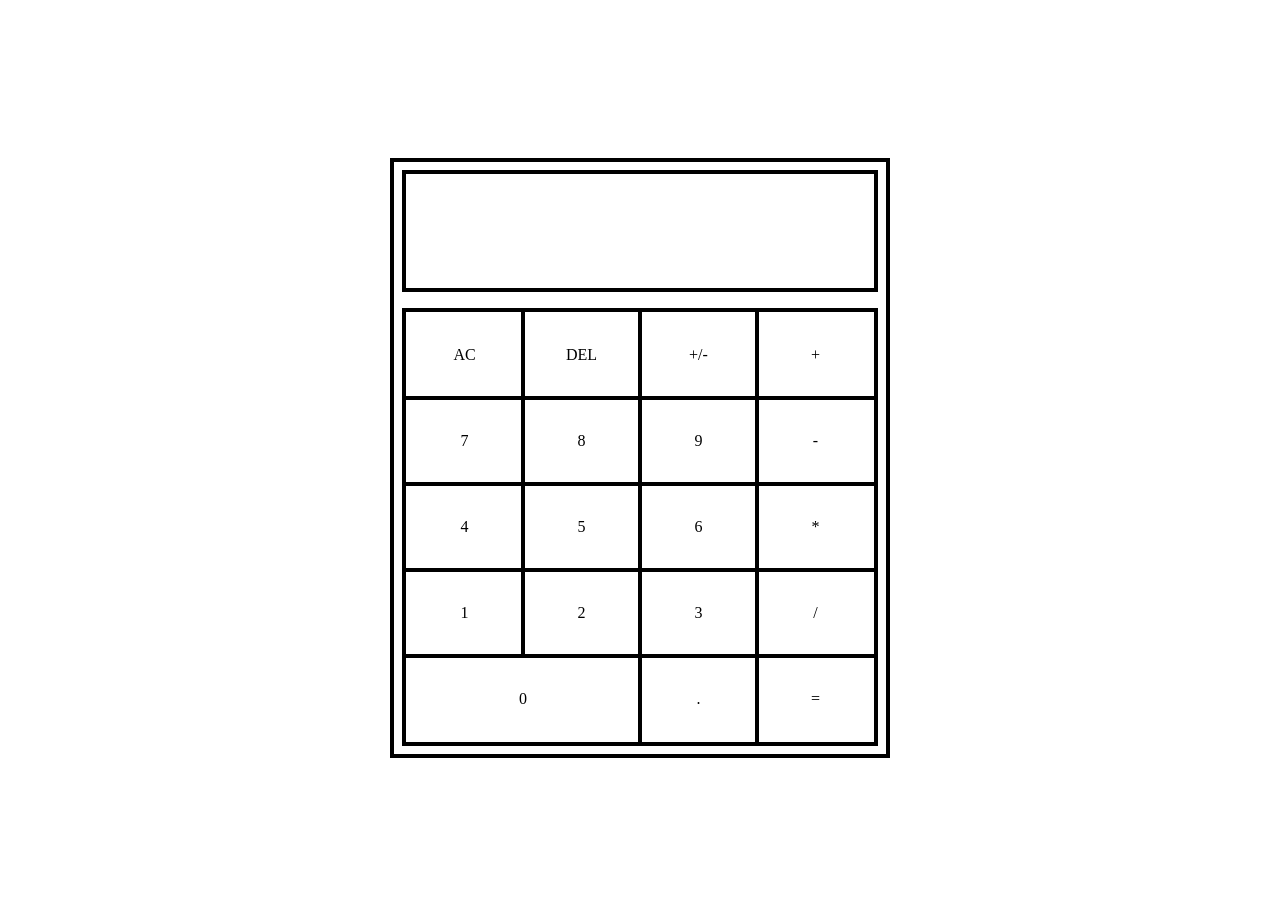
==== index.html @ f48900f7 "Sketch UI, skeleton javascript" ====
<!DOCTYPE html>
<html lang="en">
  <head>
    <meta charset="UTF-8" />
    <meta name="viewport" content="width=device-width, initial-scale=1.0" />
    <link rel="stylesheet" href="styles.css" />
    <title>Calculator</title>
  </head>
  <body>
    <div class="calculator">
      <div class="display"></div>
      <div class="buttons">
        <div class="row">
          <div class="btn delete-input" id="clear">AC</div>
          <div class="btn delete-input" id="del">DEL</div>
          <div class="btn input" id="neg">+/-</div>
          <div class="btn operator" id="+">+</div>
        </div>
        <div class="row">
          <div class="btn input" id="num-7">7</div>
          <div class="btn input" id="num-8">8</div>
          <div class="btn input" id="num-9">9</div>
          <div class="btn operator" id="-">-</div>
        </div>
        <div class="row">
          <div class="btn input" id="num-4">4</div>
          <div class="btn input" id="num-5">5</div>
          <div class="btn input" id="num-6">6</div>
          <div class="btn operator" id="*">*</div>
        </div>
        <div class="row">
          <div class="btn input" id="num-1">1</div>
          <div class="btn input" id="num-2">2</div>
          <div class="btn input" id="num-3">3</div>
          <div class="btn operator" id="/">/</div>
        </div>
        <div class="row">
          <div class="btn input" id="num-0">0</div>
          <div class="btn input" id=".">.</div>
          <div class="btn operator" id="=">=</div>
        </div>
      </div>
    </div>
    <script src="scripts.js"></script>
  </body>
</html>
---- styles.css ----
* {
    box-sizing: border-box;
}

body {
    display: flex;
    justify-content: center;
    align-items: center;
    height: 100vh;
}

.calculator {
    height: 600px;
    width: 500px;
    border: 4px solid black;
    display: flex;
    flex-direction: column;
}

.display {
    width: auto;
    border: 4px solid black;
    margin: 8px;
    flex: 1 0 auto;
}

.buttons {
    display: flex;
    border: 4px solid black;
    margin: 8px;
    flex: 3 0 auto;
    flex-direction: column;
}

.row {
    display: flex;
    flex: 1
}

.btn {
    flex: 1;
    border: 2px solid black;
    margin: -2px;
    display: flex;
    justify-content: center;   
    align-items: center; 
}

#num-0 {
    flex: 2;
}
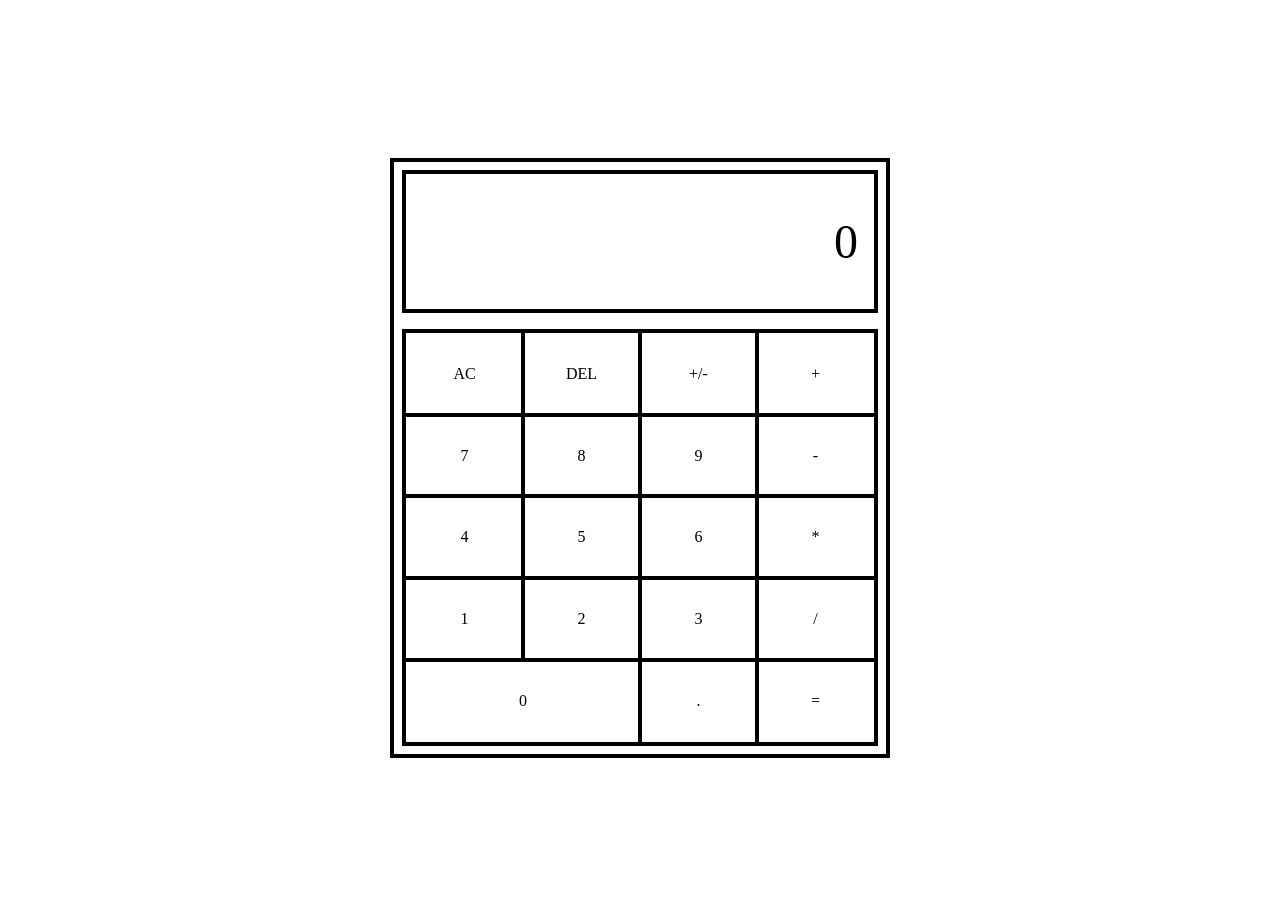
==== commit ee72361c: "More or less completes main functionalities, adds TODO for few tasks remaining" ====
--- a/index.html
+++ b/index.html
@@ -8,36 +8,36 @@
   </head>
   <body>
     <div class="calculator">
-      <div class="display"></div>
+      <div class="display">0</div>
       <div class="buttons">
         <div class="row">
           <div class="btn delete-input" id="clear">AC</div>
           <div class="btn delete-input" id="del">DEL</div>
           <div class="btn input" id="neg">+/-</div>
-          <div class="btn operator" id="+">+</div>
+          <div class="btn operator" id="add">+</div>
         </div>
         <div class="row">
           <div class="btn input" id="num-7">7</div>
           <div class="btn input" id="num-8">8</div>
           <div class="btn input" id="num-9">9</div>
-          <div class="btn operator" id="-">-</div>
+          <div class="btn operator" id="sub">-</div>
         </div>
         <div class="row">
           <div class="btn input" id="num-4">4</div>
           <div class="btn input" id="num-5">5</div>
           <div class="btn input" id="num-6">6</div>
-          <div class="btn operator" id="*">*</div>
+          <div class="btn operator" id="mult">*</div>
         </div>
         <div class="row">
           <div class="btn input" id="num-1">1</div>
           <div class="btn input" id="num-2">2</div>
           <div class="btn input" id="num-3">3</div>
-          <div class="btn operator" id="/">/</div>
+          <div class="btn operator" id="div">/</div>
         </div>
         <div class="row">
           <div class="btn input" id="num-0">0</div>
-          <div class="btn input" id=".">.</div>
-          <div class="btn operator" id="=">=</div>
+          <div class="btn input" id="decimal">.</div>
+          <div class="btn evaluate" id="equals">=</div>
         </div>
       </div>
     </div>
--- a/styles.css
+++ b/styles.css
@@ -22,13 +22,18 @@
     border: 4px solid black;
     margin: 8px;
     flex: 1 0 auto;
+    display: flex;
+    justify-content: end;
+    align-items: center;
+    font-size: 48px;
+    padding-right: 16px;
 }
 
 .buttons {
     display: flex;
     border: 4px solid black;
     margin: 8px;
-    flex: 3 0 auto;
+    flex: 4 0 auto;
     flex-direction: column;
 }
 
